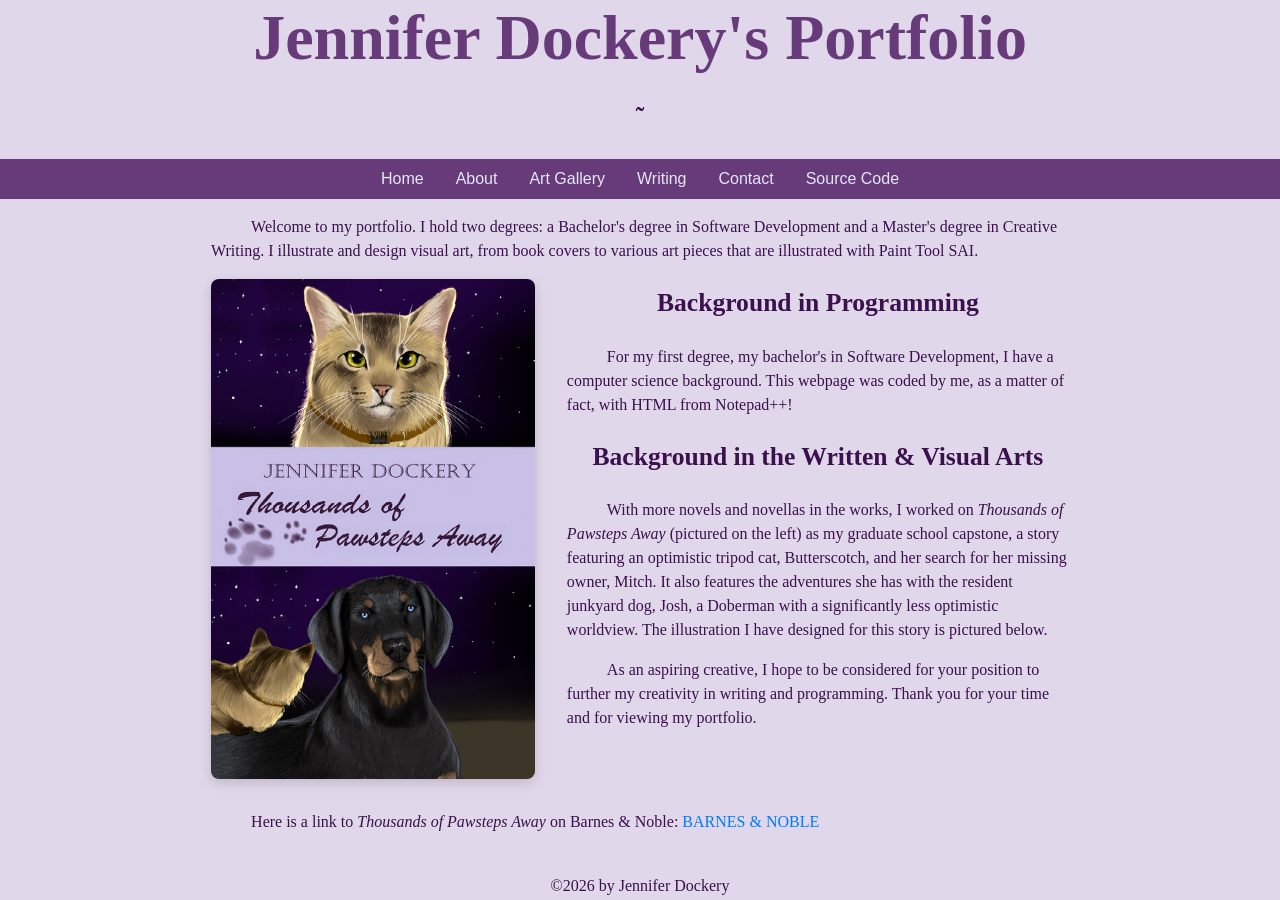
==== index.html @ fe966b9d "Update index.html" ====
<!DOCTYPE html>
<html>
	<head>
		<title>Jennifer Dockery&apos;s Portfolio</title>
		<link rel="stylesheet" href="https://cdn.jsdelivr.net/npm/bootstrap@4.5.3/dist/css/bootstrap.min.css">
		<link rel="stylesheet" href="styles.css">
		
	</head>
	<body>

		<h1>Jennifer Dockery&apos;s Portfolio</h1>
		<!--tildes are pretty-->
		<h2>&tilde;</h2>
		<!--navbar-->
		<ul>
			<li><a href="index.html">Home</a></li>
			<li><a href="about.html">About</a></li>
			<li><a href="art_gallery.html">Art Gallery</a></li>
			<li><a href="writing.html">Writing</a></li>
			<li><a href="contact.html">Contact</a></li>
      		<li><a href="source_code.html">Source Code</a></li>
		</ul>

		<div class="container">
		
			<p>Welcome to my portfolio. I hold two degrees: a Bachelor&apos;s degree in Software Development and a Master&apos;s degree in Creative Writing. I illustrate and design visual art, from book covers to various art pieces that are illustrated with Paint Tool SAI.</p>
	
			<!-- Show cover-->
			<img src="images/ThousandsofPawstepsAway.jpg" class="wrap-img" alt="Thousands of Pawsteps Away cover">
			<!-- Discuss programming background-->
			<h2>Background in Programming</h2>
			<p>For my first degree, my bachelor&apos;s in Software Development, I have a computer science background. This webpage was coded by me, as a matter of fact, with HTML from Notepad++!</p>
			
			<!-- Now time for artistic background-->
			<h2>Background in the Written & Visual Arts</h2>
			<p>With more novels and novellas in the works, I worked on <i>Thousands of Pawsteps Away</i> (pictured on the left) as my graduate school capstone, a story featuring an optimistic tripod cat, Butterscotch, and her search for her missing owner, Mitch. It also features the adventures she has with the resident junkyard dog, Josh, a Doberman with a significantly less optimistic worldview. The illustration I have designed for this story is pictured below.</p>
	
		
	
	
			
			
			<p>As an aspiring creative, I hope to be considered for your position to further my creativity in writing and programming. Thank you for your time and for viewing my portfolio.</p>
			<!--link usage-->
			<br>
			<br>
			<p>Here is a link to <i>Thousands of Pawsteps Away</i> on Barnes & Noble: <a href="https://www.barnesandnoble.com/w/thousands-of-pawsteps-away-jennifer-dockery/1147272009">BARNES & NOBLE</a></p>
			<br>

		</div>

		<!-- Copyright footer since it&apos;s my portfolio-->
		<footer>&copy;2026 by Jennifer Dockery</footer>

	
	
	</body>
</html>
---- styles.css ----
<style>
	/*CSS page for all my formatting*/
	li {
		display: inline-block;
	}
	/*footer {*/
		/*It's fine as is*/
	/*}*/
	/*images*/

	/* Only wraps text around this specific image */
	.wrap-img {
		float: left;
		margin-right: 2em;

	}
	
	.wrap-img-right {
		float: right;
		margin-left: 2em;
	}
	
	/*navbar source: https://www.w3schools.com/css/css_navbar_vertical.asp*/
	ul {
		display: flex;
		justify-content: center;
		list-style-type: none;
		margin: 0;
		padding: 0;
		background-color: #673B7A;
	}
	
	/*li {
		display: inline-block;
	}*/
	

	li a {
	  	display: inline-block;
	  	color: lavender !important;
	  	padding: 8px 16px;
	  	text-decoration: none !important;

	}
	
	li a:hover {
		background-color: purple !important;
		text-decoration: none !important;

	}

	footer {
		font-family: Georgia, serif;
		color: #3A114C;
		text-align: center;
	}
	/*Image carousel for art gallery*/
	.carousel-item img {
	  	width: 100%;
	  	height: 500px;        /* or whatever height you want */
	  	background: #111;
	  	object-fit: contain;    /* prevents stretching */
	}

	
	/*end of navbar*/

	img {
		display: block;
		margin-left: auto;
		margin-right: auto;
		height: 500px;
		border-radius: 8px;
  		box-shadow: 0 4px 12px rgba(0,0,0,0.15);
	}

	.avatar {
	  	width: 100px;
	  	height: 100px;
	  	object-fit: cover;
	  	border-radius: 50%;
	}
	
	/*captions under images*/
	figcaption {
		font-family: Georgia, serif;
		color: #3A114C;
		font-size: 1em;
		text-align: center;
		margin-top: 1.0em;
		margin-bottom: 1.0em;
	}
	/*title header at the top of the page*/
	h1 {
		font-family: "Brush Script MT", cursive;
		color: #673B7A;
		font-size: 4em;
		font-weight: bold;
		text-align: center;
		margin-bottom: .3em;
	}
	/*section headers*/
	h2 {
		font-family: Georgia, serif;
		color: #3A114C;
		font-size: 1.6em;
		font-weight: bold;
		text-align: center;
		margin-top: 1.0em;
		margin-bottom: 1.0em;
	}

	h3 {
		font-family: Georgia, serif;
		color: #3A114C;
		font-size: 1.2em;
		font-weight: bold;
		text-align: center;
		margin-top: 1.0em;
		margin-bottom: 1.0em;
	}
	/*Oh look the paragraph text*/
	.container {
	  	max-width: 100ch;
	  	margin: 0 auto;
		  padding: 0 1rem;
	}
	p {
		/*margin-left: 7.0em;
		margin-right: 7.0em;*/
		line-height: 1.6–1.8em;
		text-indent: 40px;
		font-family: Georgia, serif;
		color: #3A114C;
		font-size: 1em;
		margin-top: 1.0em;
		margin-bottom: 1.0em;
	}
	/*I wanted the page to have this faint lavender background that's pretty. Oh, and margins*/
	body {
		/*margin: 3em;
		padding: 3em;*/
		background-color: #E1D7EA !important;
	}
	/* Center the form on the page */
	#contact {
	  	display: flex;
	  	justify-content: center;
	  	align-items: center;
	  	padding: 40px;
	}
	
	/* Form container */
	#contact-form {
	  	width: 100%;
	  	max-width: 400px;
	  	padding: 25px;
	  	border-radius: 10px;
	  	background-color: #f9f9f9;
	  	box-shadow: 0 4px 10px rgba(0, 0, 0, 0.1);
	}
	
	/* Labels */
	#contact-form label {
	  	font-weight: bold;
	  	margin-bottom: 5px;
	  	display: block;
	}
	
	/* Inputs and textarea */
	#contact-form input,
	#contact-form textarea {
	  width: 100%;
	  padding: 10px;
	  margin-bottom: 15px;
	  border: 1px solid #ccc;
	  border-radius: 5px;
	  font-size: 14px;
	}
	
	/* Textarea specific */
	#contact-form textarea {
	  resize: vertical;
	  min-height: 100px;
	}
	
	/* Button */
	#contact-form button {
	  width: 100%;
	  padding: 10px;
	  background-color: #007BFF;
	  color: white;
	  border: none;
	  border-radius: 5px;
	  font-size: 16px;
	  cursor: pointer;
	}
	
	/* Button hover effect */
	#contact-form button:hover {
	  background-color: #0056b3;
	}


	#search-container {
	  display: flex;
	  justify-content: center; /* center horizontally*/
	  align-items: center;     /* align vertically*/
	  gap: 10px;            
	  margin-top: 50px;
	}






</style>
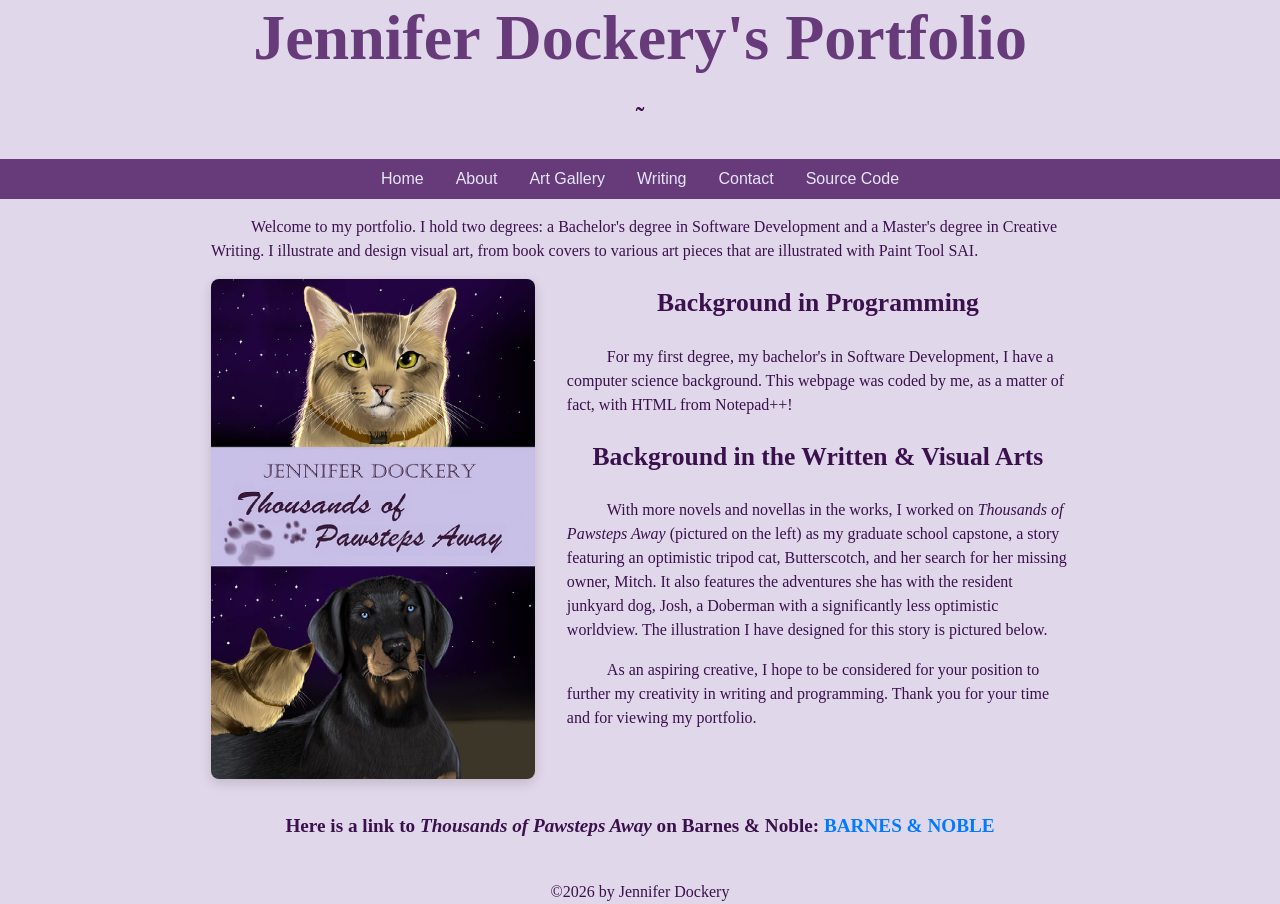
==== commit 87b9c56d: "Update index.html" ====
--- a/index.html
+++ b/index.html
@@ -44,7 +44,7 @@
 			<!--link usage-->
 			<br>
 			<br>
-			<p>Here is a link to <i>Thousands of Pawsteps Away</i> on Barnes & Noble: <a href="https://www.barnesandnoble.com/w/thousands-of-pawsteps-away-jennifer-dockery/1147272009">BARNES & NOBLE</a></p>
+			<h3>Here is a link to <i>Thousands of Pawsteps Away</i> on Barnes & Noble: <a href="https://www.barnesandnoble.com/w/thousands-of-pawsteps-away-jennifer-dockery/1147272009">BARNES & NOBLE</a></h3>
 			<br>
 
 		</div>
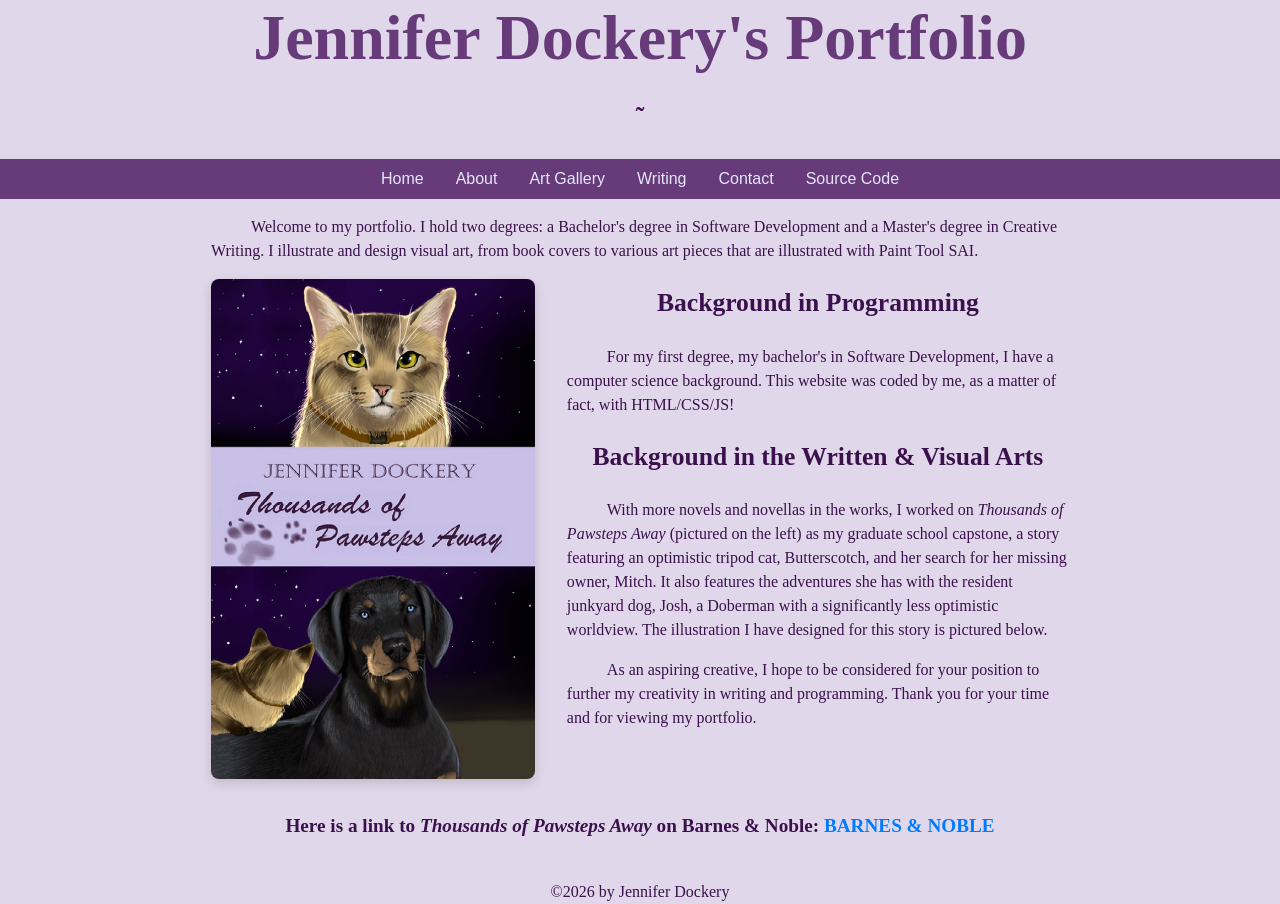
==== commit ea3867d5: "Update index.html" ====
--- a/index.html
+++ b/index.html
@@ -23,17 +23,20 @@
 
 		<div class="container">
 		
-			<p>Welcome to my portfolio. I hold two degrees: a Bachelor&apos;s degree in Software Development and a Master&apos;s degree in Creative Writing. I illustrate and design visual art, from book covers to various art pieces that are illustrated with Paint Tool SAI.</p>
+			<p>Welcome to my portfolio. I hold two degrees: a Bachelor&apos;s degree in Software Development and a Master&apos;s degree in Creative Writing. I illustrate and design visual art, 
+				from book covers to various art pieces that are illustrated with Paint Tool SAI.</p>
 	
 			<!-- Show cover-->
 			<img src="images/ThousandsofPawstepsAway.jpg" class="wrap-img" alt="Thousands of Pawsteps Away cover">
 			<!-- Discuss programming background-->
 			<h2>Background in Programming</h2>
-			<p>For my first degree, my bachelor&apos;s in Software Development, I have a computer science background. This webpage was coded by me, as a matter of fact, with HTML from Notepad++!</p>
+			<p>For my first degree, my bachelor&apos;s in Software Development, I have a computer science background. This website was coded by me, as a matter of fact, with HTML/CSS/JS!</p>
 			
 			<!-- Now time for artistic background-->
 			<h2>Background in the Written & Visual Arts</h2>
-			<p>With more novels and novellas in the works, I worked on <i>Thousands of Pawsteps Away</i> (pictured on the left) as my graduate school capstone, a story featuring an optimistic tripod cat, Butterscotch, and her search for her missing owner, Mitch. It also features the adventures she has with the resident junkyard dog, Josh, a Doberman with a significantly less optimistic worldview. The illustration I have designed for this story is pictured below.</p>
+			<p>With more novels and novellas in the works, I worked on <i>Thousands of Pawsteps Away</i> (pictured on the left) as my graduate school capstone, a story featuring an optimistic 
+				tripod cat, Butterscotch, and her search for her missing owner, Mitch. It also features the adventures she has with the resident junkyard dog, Josh, a Doberman with a 
+				significantly less optimistic worldview. The illustration I have designed for this story is pictured below.</p>
 	
 		
 	
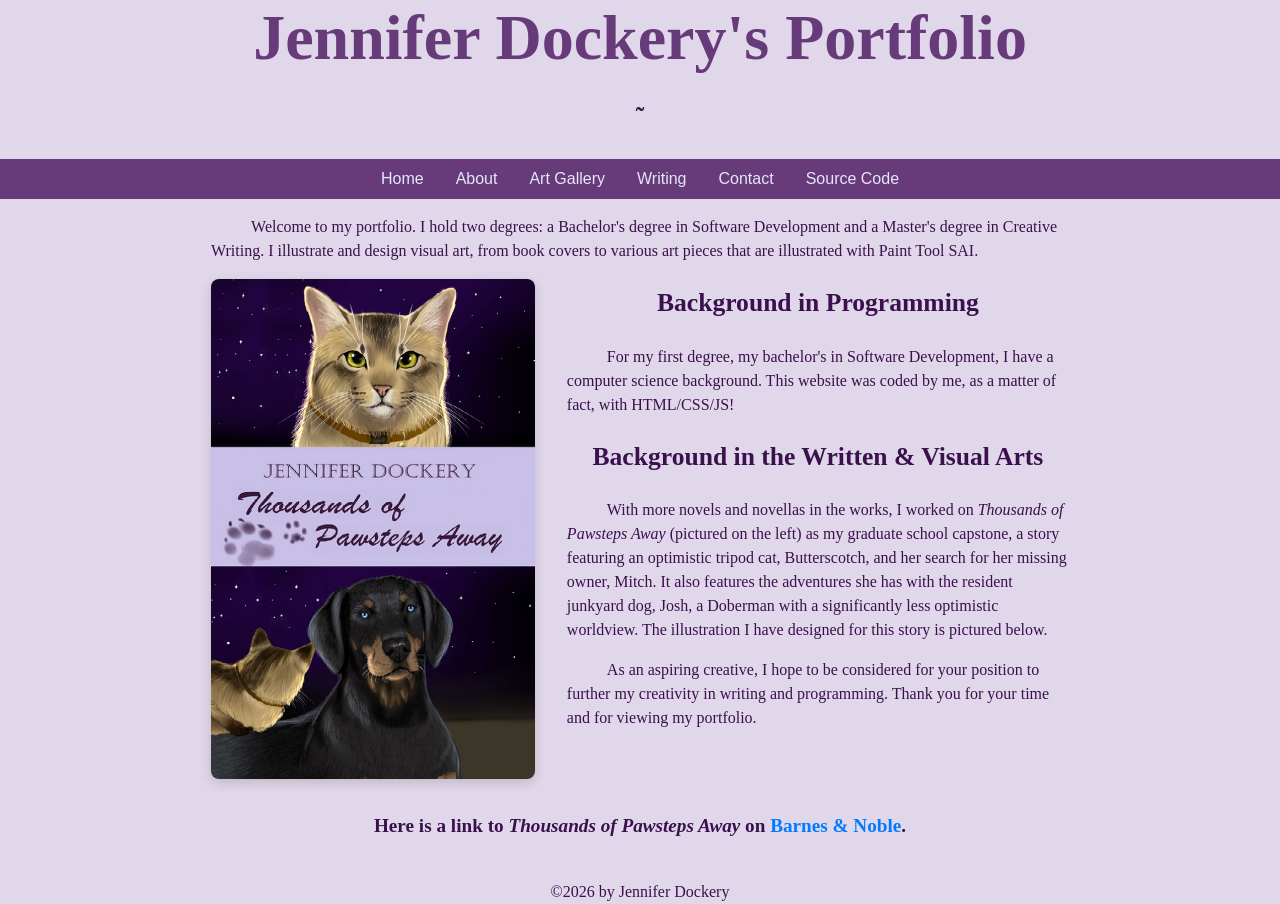
==== commit 392c8f67: "Update index.html" ====
--- a/index.html
+++ b/index.html
@@ -47,7 +47,7 @@
 			<!--link usage-->
 			<br>
 			<br>
-			<h3>Here is a link to <i>Thousands of Pawsteps Away</i> on Barnes & Noble: <a href="https://www.barnesandnoble.com/w/thousands-of-pawsteps-away-jennifer-dockery/1147272009">BARNES & NOBLE</a></h3>
+			<h3>Here is a link to <i>Thousands of Pawsteps Away</i> on <a href="https://www.barnesandnoble.com/w/thousands-of-pawsteps-away-jennifer-dockery/1147272009">Barnes &amp; Noble</a>.</h3>
 			<br>
 
 		</div>
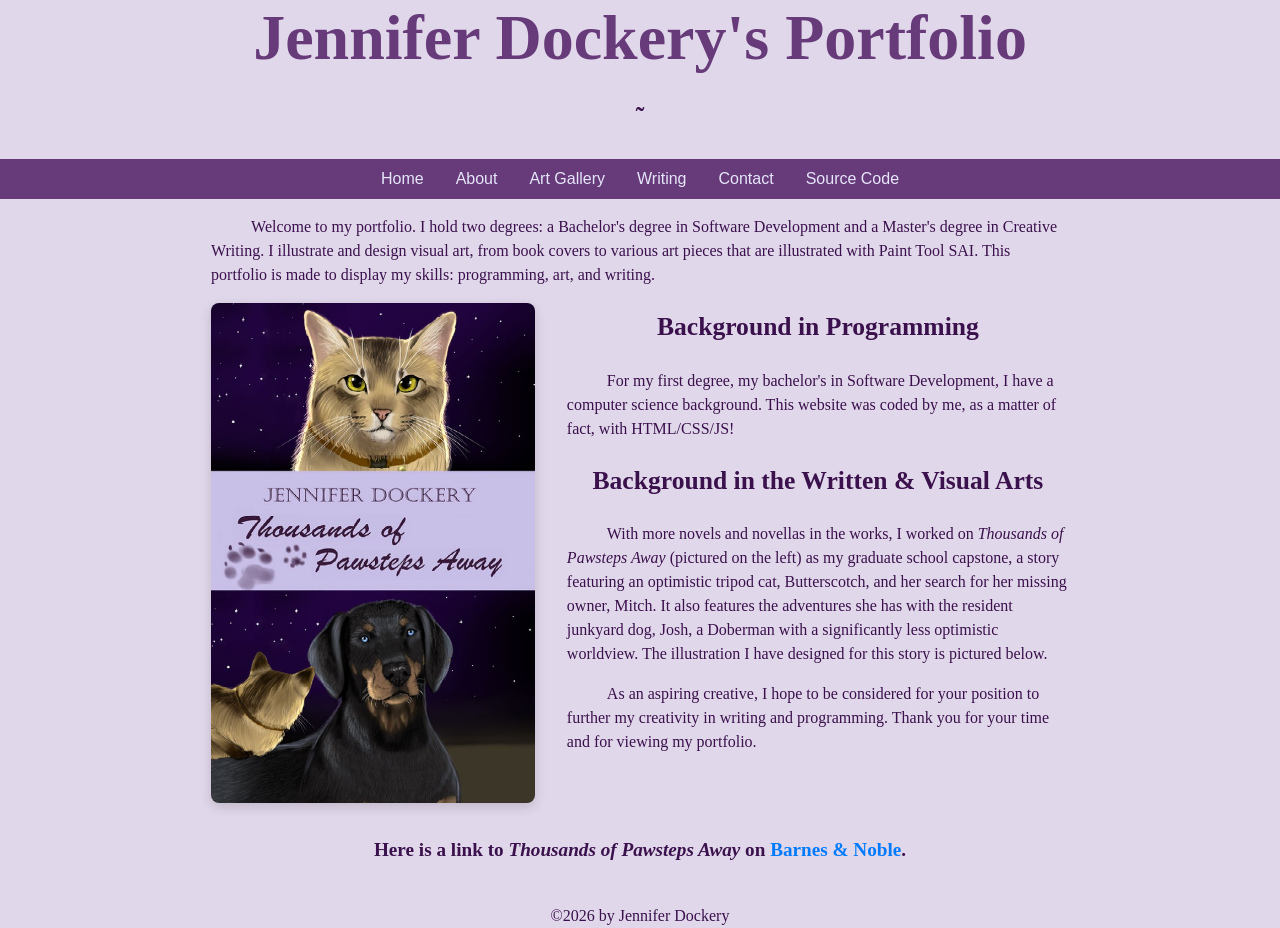
==== commit 8fcba528: "Update index.html" ====
--- a/index.html
+++ b/index.html
@@ -24,7 +24,7 @@
 		<div class="container">
 		
 			<p>Welcome to my portfolio. I hold two degrees: a Bachelor&apos;s degree in Software Development and a Master&apos;s degree in Creative Writing. I illustrate and design visual art, 
-				from book covers to various art pieces that are illustrated with Paint Tool SAI.</p>
+				from book covers to various art pieces that are illustrated with Paint Tool SAI. This portfolio is made to display my skills: programming, art, and writing.</p>
 	
 			<!-- Show cover-->
 			<img src="images/ThousandsofPawstepsAway.jpg" class="wrap-img" alt="Thousands of Pawsteps Away cover">
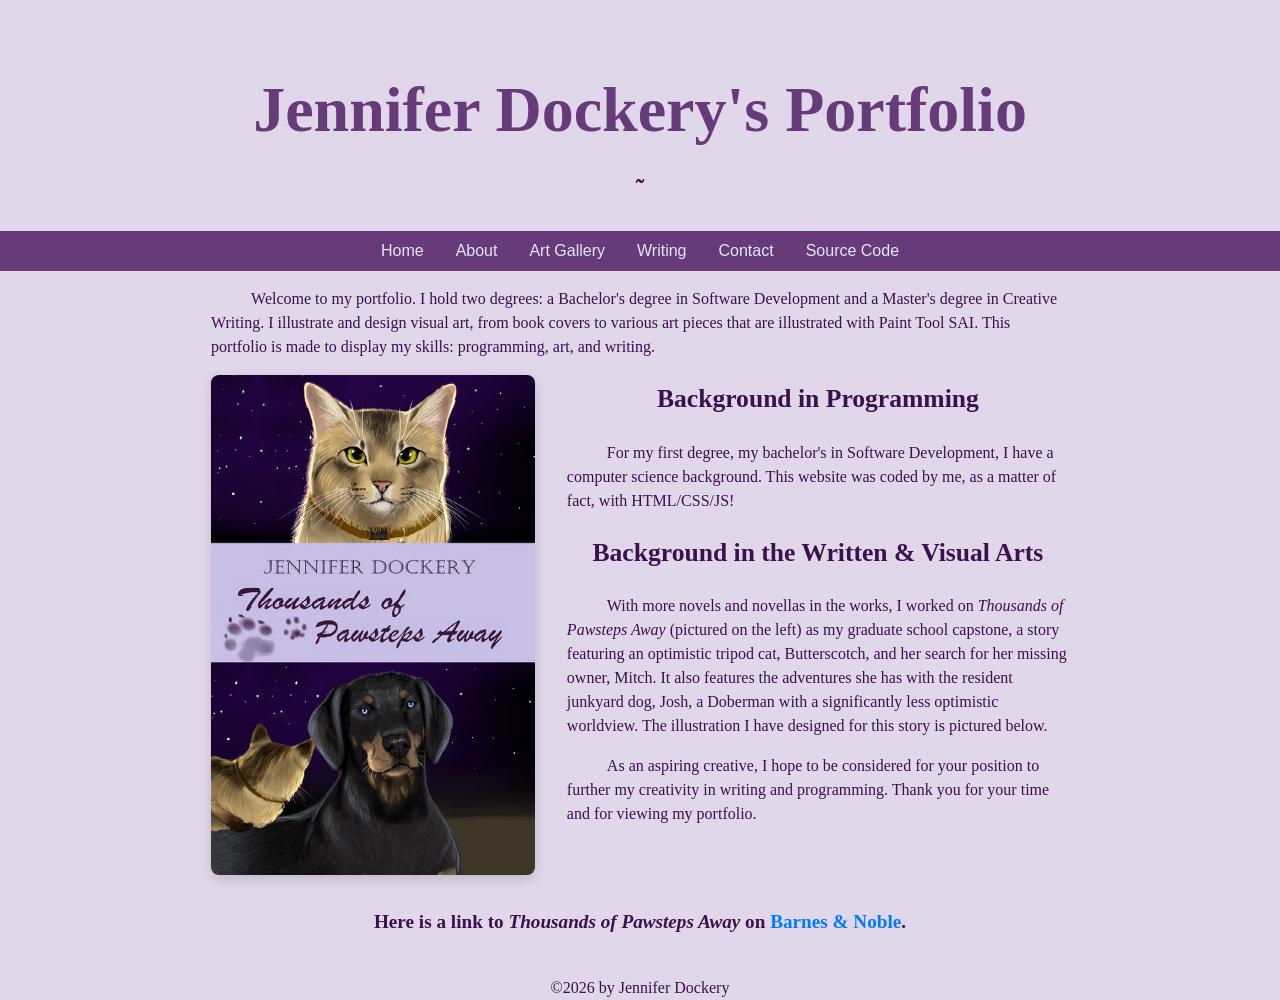
==== commit 7da29c80: "Update index.html" ====
--- a/index.html
+++ b/index.html
@@ -7,6 +7,9 @@
 		
 	</head>
 	<body>
+		<br>
+		<br>
+		<br>
 
 		<h1>Jennifer Dockery&apos;s Portfolio</h1>
 		<!--tildes are pretty-->
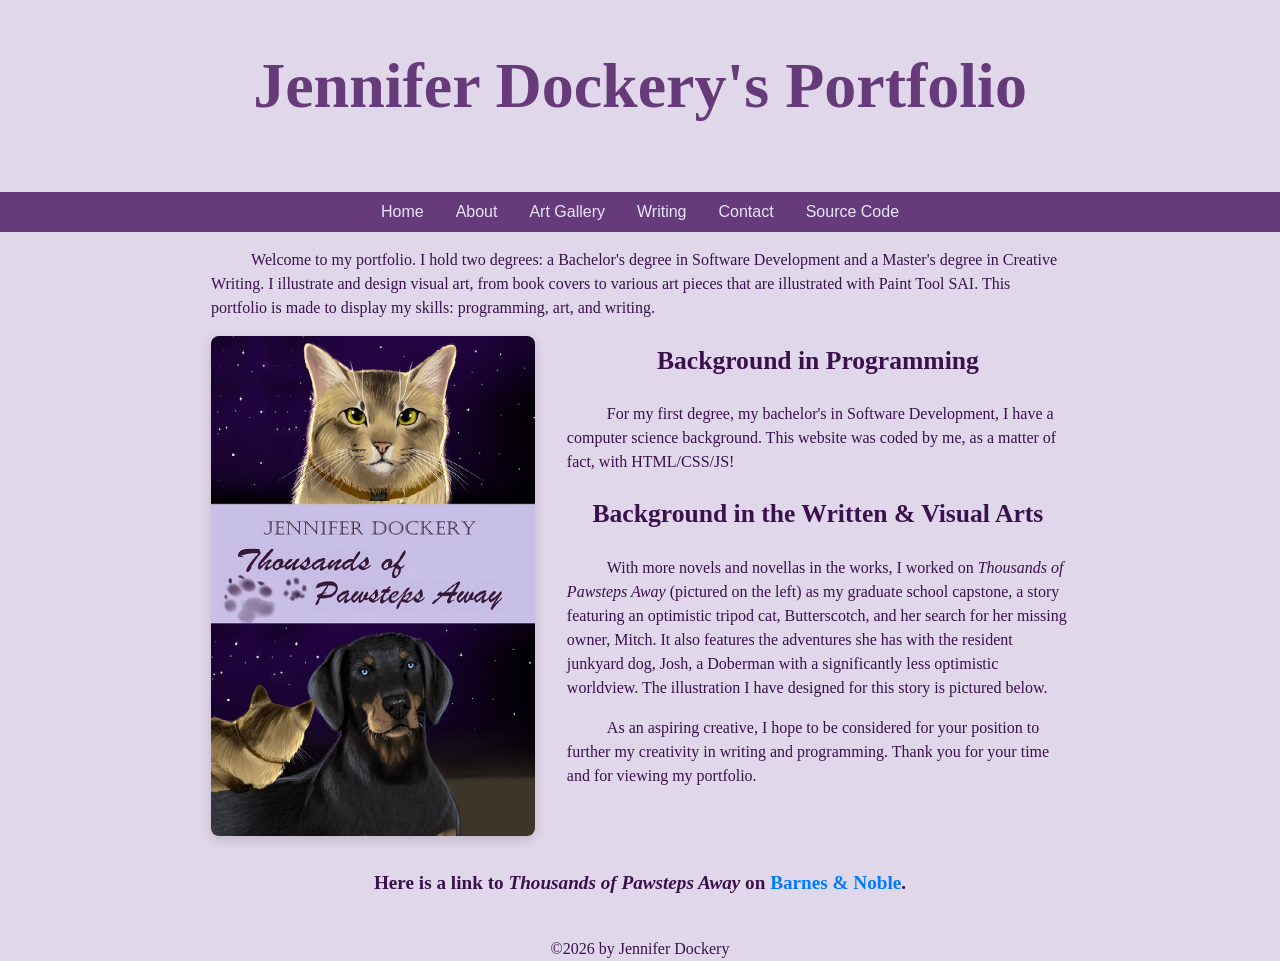
==== commit 70c2c106: "Update index.html" ====
--- a/index.html
+++ b/index.html
@@ -9,11 +9,9 @@
 	<body>
 		<br>
 		<br>
+		<h1>Jennifer Dockery&apos;s Portfolio</h1>
 		<br>
-
-		<h1>Jennifer Dockery&apos;s Portfolio</h1>
-		<!--tildes are pretty-->
-		<h2>&tilde;</h2>
+		<br>
 		<!--navbar-->
 		<ul>
 			<li><a href="index.html">Home</a></li>
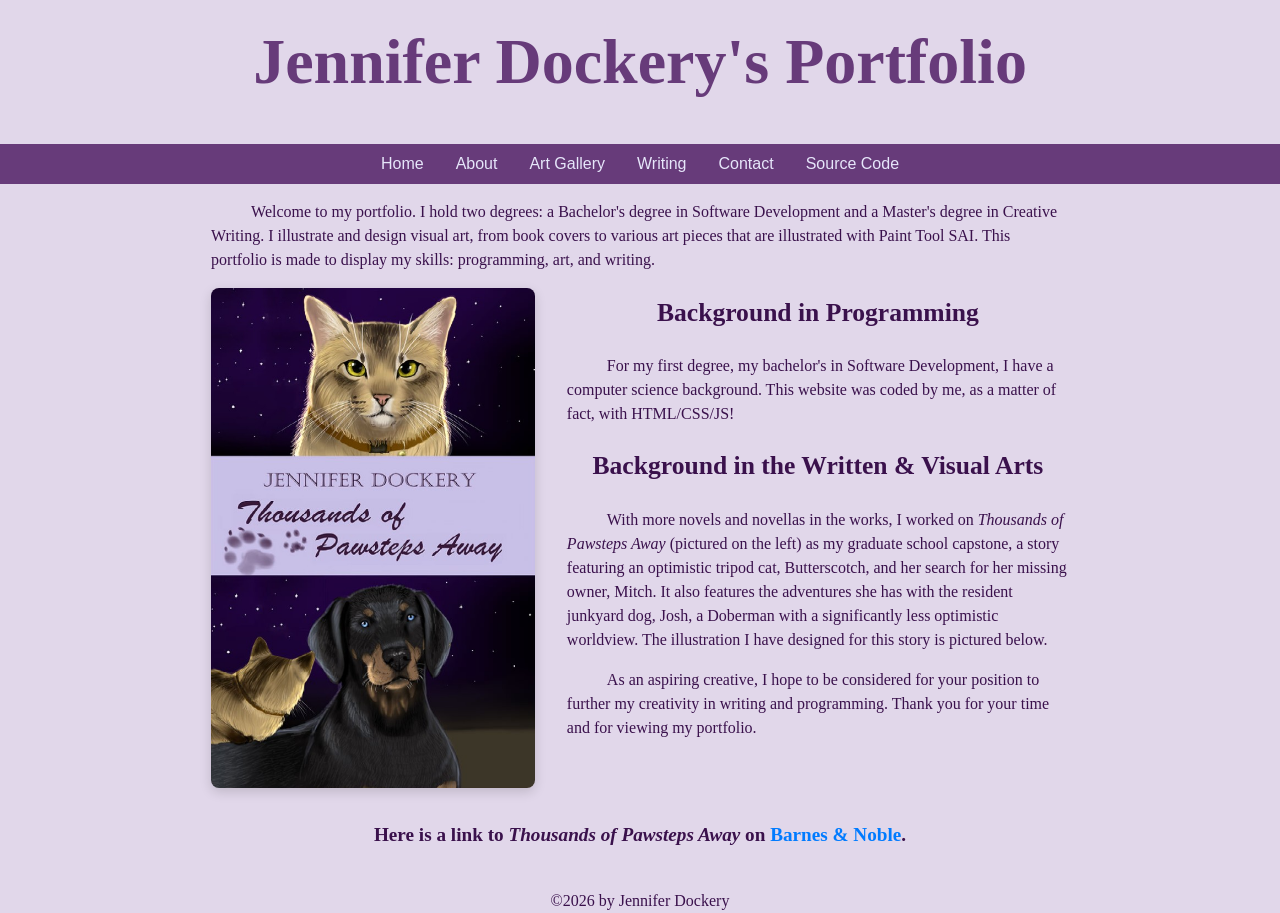
==== commit bb5bb67b: "Update index.html" ====
--- a/index.html
+++ b/index.html
@@ -8,9 +8,7 @@
 	</head>
 	<body>
 		<br>
-		<br>
 		<h1>Jennifer Dockery&apos;s Portfolio</h1>
-		<br>
 		<br>
 		<!--navbar-->
 		<ul>
